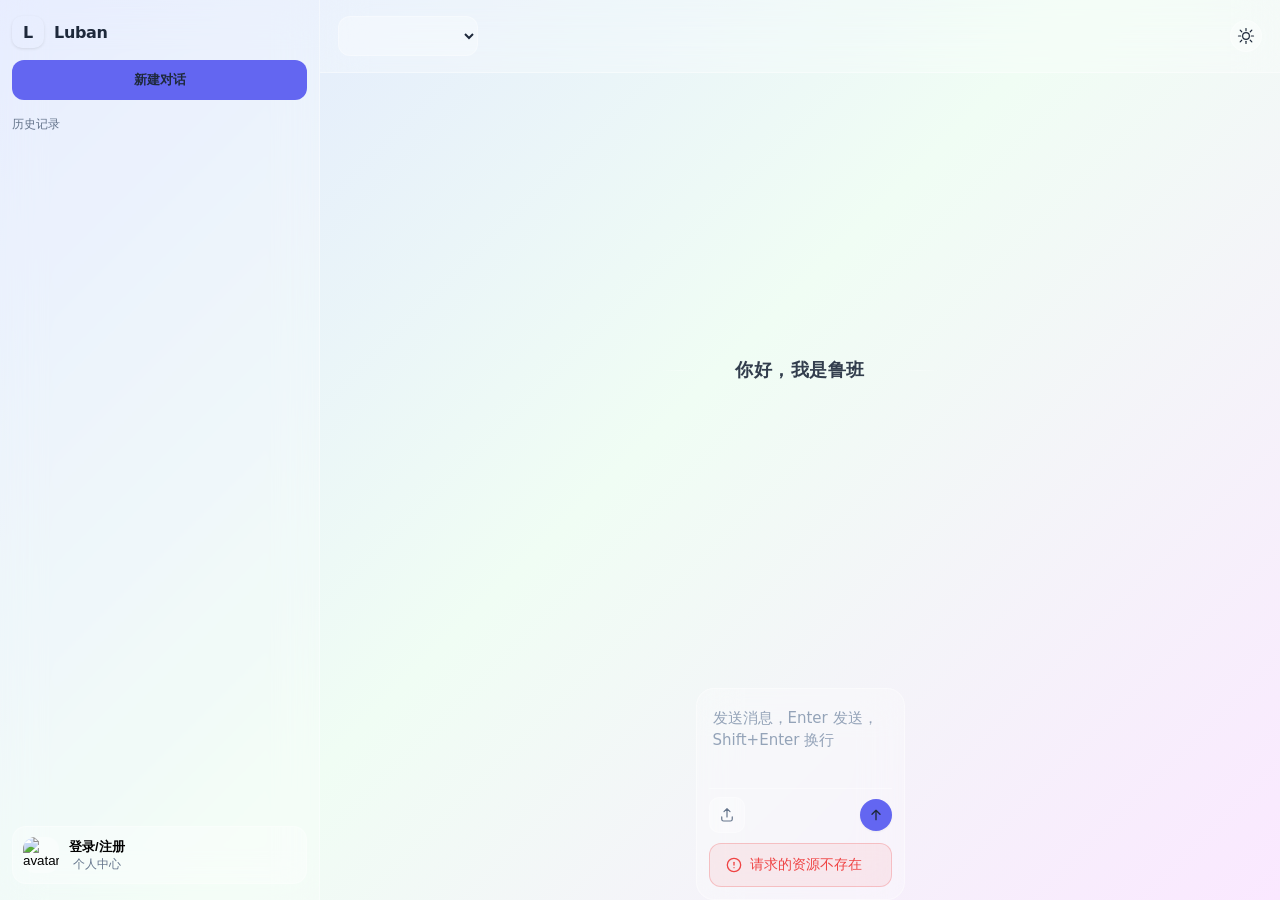
==== index.html @ 18957149 "Update files" ====
<!doctype html>
<html lang="zh-CN" data-theme="light">
  <head>
    <meta charset="UTF-8" />
    <meta name="viewport" content="width=device-width, initial-scale=1.0" />
    <title>Luban Chat</title>
    <link rel="stylesheet" href="./css/style.css" />
  </head>
  <body>
    <div class="app">
      <aside class="sidebar">
        <div class="sidebar-header">
          <div class="brand">
            <div class="brand-logo">L</div>
            <div class="brand-text">
              <div class="brand-name">Luban</div>
              <!-- <div class="brand-sub">Qwen-style UI</div> -->
            </div>
          </div>

          <button id="newChatBtn" class="btn primary">新建对话</button>
        </div>

        <div class="sidebar-section">
          <div class="section-title">历史记录</div>
          <div id="sessionsList" class="sessions"></div>
        </div>

        <div class="sidebar-footer">
          <button id="meBtn" class="me">
            <img id="meAvatar" class="me-avatar" alt="avatar" src="https://img.alicdn.com/imgextra/i3/O1CN01QLt9r31b7x4MN6qUL_!!6000000003419-2-tps-116-116.png" />
            <div class="me-meta">
              <div id="meName" class="me-name">登录/注册</div>
              <div class="me-sub">个人中心</div>
            </div>
          </button>
        </div>
      </aside>

      <main class="main">
        <header class="topbar">
          <div class="topbar-left">
            <div class="model-switcher">
              <select id="modelSelect" class="select model-select"></select>
            </div>
          </div>
          <div class="topbar-right">
            <button
              id="themeToggle"
              class="icon-btn"
              type="button"
              aria-label="切换背景模式"
            >
              <svg class="icon-sun" viewBox="0 0 24 24" aria-hidden="true">
                <circle cx="12" cy="12" r="4.5" />
                <g stroke-linecap="round">
                  <line x1="12" y1="2" x2="12" y2="5" />
                  <line x1="12" y1="19" x2="12" y2="22" />
                  <line x1="4.22" y1="4.22" x2="6.34" y2="6.34" />
                  <line x1="17.66" y1="17.66" x2="19.78" y2="19.78" />
                  <line x1="2" y1="12" x2="5" y2="12" />
                  <line x1="19" y1="12" x2="22" y2="12" />
                  <line x1="4.22" y1="19.78" x2="6.34" y2="17.66" />
                  <line x1="17.66" y1="6.34" x2="19.78" y2="4.22" />
                </g>
              </svg>
            </button>
          </div>
        </header>

        <section id="messages" class="messages"></section>

        <div class="composer-shell" style="max-width: 900px !important;">
          <textarea
            id="prompt"
            class="textarea"
            rows="3"
            placeholder="发送消息，Enter 发送，Shift+Enter 换行"
          ></textarea>
          <div class="composer-actions">
            <div class="composer-actions-left">
              <label class="upload-btn" aria-label="上传图片或视频">
                <input id="fileInput" type="file" accept="image/*,video/*" />
                <svg class="icon-upload" viewBox="0 0 24 24" aria-hidden="true">
                  <path
                    d="M12 3.5v11m0-11L8 7.5m4-4 4 4M5 14.5v3a2.5 2.5 0 0 0 2.5 2.5h9A2.5 2.5 0 0 0 19 17.5v-3"
                    fill="none"
                    stroke-width="1.6"
                    stroke-linecap="round"
                    stroke-linejoin="round"
                  />
                </svg>
              </label>
            </div>
            <div class="composer-actions-right">
              <div id="attachments" class="attachments"></div>
              <button id="sendBtn" class="icon-btn send-btn" type="button" aria-label="发送">
                <svg class="icon-send" viewBox="0 0 24 24" aria-hidden="true">
                  <path
                    d="M12 19V5M12 5l6 6M12 5l-6 6"
                    fill="none"
                    stroke="currentColor"
                    stroke-width="2"
                    stroke-linecap="round"
                    stroke-linejoin="round"
                  />
                </svg>
              </button>
            </div>
          </div>
          <div id="errorBar" class="error-bar hidden"></div>
        </div>
      </main>
    </div>

    <!-- Login/Register Modal -->
    <dialog id="authDialog" class="dialog auth-dialog">
      <div class="dialog-header">
        <div class="dialog-title">登录 / 注册</div>
        <button id="authClose" class="btn ghost" type="button">关闭</button>
      </div>
      <div class="dialog-body">
        <!-- Tabs -->
        <div class="auth-tabs">
          <button class="auth-tab active" data-tab="login">登录</button>
          <button class="auth-tab" data-tab="register">注册</button>
        </div>

        <!-- Login Form -->
        <form id="loginForm" class="auth-form">
          <div class="form-group">
            <label for="loginEmail">邮箱</label>
            <input type="email" id="loginEmail" required placeholder="请输入邮箱">
          </div>
          <div class="form-group">
            <label for="loginPassword">密码</label>
            <input type="password" id="loginPassword" required placeholder="请输入密码">
          </div>
          <button type="submit" class="btn primary">登录</button>
        </form>

        <!-- Register Form -->
        <form id="registerForm" class="auth-form hidden">
          <div class="form-group">
            <label for="registerName">姓名</label>
            <input type="text" id="registerName" required placeholder="请输入姓名">
          </div>
          <div class="form-group">
            <label for="registerEmail">邮箱</label>
            <input type="email" id="registerEmail" required placeholder="请输入邮箱">
          </div>
          <div class="form-group">
            <label for="registerPassword">密码</label>
            <input type="password" id="registerPassword" required placeholder="请输入密码">
            <div class="password-strength" id="passwordStrength">
              <div class="strength-bar"></div>
              <span class="strength-text"></span>
            </div>
            <small class="password-hint">至少6位，建议包含字母和数字</small>
          </div>
          <button type="submit" class="btn primary">注册</button>
        </form>
      </div>
    </dialog>

    <dialog id="meDialog" class="dialog">
      <div class="dialog-header">
        <div class="dialog-title">个人信息</div>
        <button id="meClose" class="btn ghost" type="button">关闭</button>
      </div>
      <div class="dialog-body">
        <div class="me-card">
          <img id="meAvatar2" class="me-avatar-lg" alt="avatar" />
          <div>
            <div id="meName2" class="me-name-lg">-</div>
            <div id="meId" class="me-id">-</div>
          </div>
        </div>
        <div class="dialog-footer">
          <button id="logoutBtn" class="btn secondary logout-btn">
            <svg class="icon-logout" viewBox="0 0 24 24" aria-hidden="true">
              <path
                d="M16 17v-3h4a2 2 0 0 0 2-2V6a2 2 0 0 0-2-2h-4v3l-4-4 4-4v3h4a4 4 0 0 1 4 4v6a4 4 0 0 1-4 4h-4z"
                fill="none"
                stroke="currentColor"
                stroke-width="2"
                stroke-linecap="round"
                stroke-linejoin="round"
              />
              <path
                d="M9 21H5a2 2 0 0 1-2-2V5a2 2 0 0 1 2-2h4"
                fill="none"
                stroke="currentColor"
                stroke-width="2"
                stroke-linecap="round"
                stroke-linejoin="round"
              />
            </svg>
            退出登录
          </button>
        </div>
      </div>
    </dialog>

    <script src="./js/app.js?v=1.0.0"></script>
  </body>
</html>
---- css/style.css ----
:root {
  /* Colors - Light Mode */
  --bg-primary: linear-gradient(135deg, #e0e7ff 0%, #f0fdf4 50%, #fae8ff 100%);
  --glass-bg: rgba(255, 255, 255, 0.25);
  --glass-border: rgba(255, 255, 255, 0.4);
  --text-primary: #1e293b;
  --text-secondary: #64748b;
  --primary: #6366f1;
  --primary-glow: rgba(99, 102, 241, 0.4);
  --danger: #ef4444;
  --danger-bg: rgba(239, 68, 68, 0.08);
  --danger-border: rgba(239, 68, 68, 0.25);
  --warning: #f59e0b;
  --warning-dark: #d97706;
  --warning-bg: rgba(245, 158, 11, 0.08);
  --success: #22c55e;
  --bg-sidebar: rgba(255, 255, 255, 0.15);

  /* Message Bubble Colors */
  --bubble-user: linear-gradient(135deg, #6366f1, #8b5cf6);
  --bubble-assistant: rgba(255, 255, 255, 0.5);

  /* Glass Effects */
  --glass-blur: 20px;
  --glass-blur-heavy: 40px;
  --glass-radius: 20px;
  --glass-shadow: 0 8px 32px rgba(0, 0, 0, 0.1);
  --glass-shadow-glow: 0 8px 32px rgba(99, 102, 241, 0.15);

  /* Shadows */
  --shadow-xs: 0 1px 2px rgba(0, 0, 0, 0.05);
  --shadow-sm: 0 1px 3px rgba(0, 0, 0, 0.1);
  --shadow-md: 0 4px 6px rgba(0, 0, 0, 0.1);
  --shadow-lg: 0 10px 15px rgba(0, 0, 0, 0.1);

  /* Backgrounds */
  --bg-elevated: rgba(255, 255, 255, 0.3);
  --bg-hover: rgba(255, 255, 255, 0.5);

  /* Borders */
  --border: rgba(255, 255, 255, 0.3);
  --border-hover: rgba(255, 255, 255, 0.5);

  /* Text */
  --text-muted: #94a3b8;

  /* Transitions */
  --transition-fast: 150ms ease;
  --transition-base: 200ms ease;
  --transition-slow: 300ms cubic-bezier(0.16, 1, 0.3, 1);

  /* Focus Ring */
  --focus-ring: 2px solid var(--primary);
  --focus-offset: 2px;
}

/* Animations */
@keyframes slideDown {
  from {
    opacity: 0;
    transform: translateY(-10px);
  }
  to {
    opacity: 1;
    transform: translateY(0);
  }
}

html[data-theme="dark"] {
  /* Colors - Dark Mode */
  --bg-primary: linear-gradient(135deg, #0f172a 0%, #1e1b4b 50%, #172554 100%);
  --glass-bg: rgba(30, 41, 59, 0.4);
  --glass-border: rgba(255, 255, 255, 0.1);
  --text-primary: #f1f5f9;
  --text-secondary: #94a3b8;
  --primary: #818cf8;
  --primary-glow: rgba(129, 140, 248, 0.5);
  --danger: #f87171;
  --danger-bg: rgba(248, 113, 113, 0.08);
  --danger-border: rgba(248, 113, 113, 0.25);
  --warning: #fbbf24;
  --warning-dark: #f59e0b;
  --warning-bg: rgba(251, 191, 36, 0.08);
  --success: #4ade80;
  --bg-sidebar: rgba(30, 41, 59, 0.3);

  /* Message Bubble Colors - Dark Mode */
  --bubble-user: linear-gradient(135deg, #4f46e5, #7c3aed);
  --bubble-assistant: rgba(51, 65, 85, 0.5);

  /* Shadows - Dark Mode */
  --shadow-xs: 0 1px 2px rgba(0, 0, 0, 0.3);
  --shadow-sm: 0 1px 3px rgba(0, 0, 0, 0.3);
  --shadow-md: 0 4px 6px rgba(0, 0, 0, 0.3);
  --shadow-lg: 0 10px 15px rgba(0, 0, 0, 0.3);

  /* Backgrounds - Dark Mode */
  --bg-elevated: rgba(30, 41, 59, 0.5);
  --bg-hover: rgba(30, 41, 59, 0.7);

  /* Borders - Dark Mode */
  --border: rgba(255, 255, 255, 0.15);
  --border-hover: rgba(255, 255, 255, 0.3);

  /* Text - Dark Mode */
  --text-muted: #64748b;
}

/* Glass Panel Base Classes */
.glass {
  background: var(--glass-bg);
  backdrop-filter: blur(var(--glass-blur));
  -webkit-backdrop-filter: blur(var(--glass-blur));
  border: 1px solid var(--glass-border);
  border-radius: var(--glass-radius);
  box-shadow: var(--glass-shadow);
}

/* Glass Variants */
.glass-default {
  background: var(--glass-bg);
  backdrop-filter: blur(var(--glass-blur));
  -webkit-backdrop-filter: blur(var(--glass-blur));
  border: 1px solid var(--glass-border);
  border-radius: var(--glass-radius);
  box-shadow: var(--glass-shadow);
}

.glass-elevated {
  background: var(--glass-bg);
  backdrop-filter: blur(var(--glass-blur-heavy));
  -webkit-backdrop-filter: blur(var(--glass-blur-heavy));
  border: 1px solid var(--glass-border);
  border-radius: var(--glass-radius);
  box-shadow: 0 8px 32px rgba(0, 0, 0, 0.2);
}

.glass-card {
  background: var(--glass-bg);
  backdrop-filter: blur(var(--glass-blur));
  -webkit-backdrop-filter: blur(var(--glass-blur));
  border: 1px solid var(--glass-border);
  border-radius: var(--glass-radius);
  box-shadow: var(--glass-shadow);
  padding: 1.5rem;
  transition: transform var(--transition-base), box-shadow var(--transition-base);
}

.glass-panel {
  background: var(--glass-bg);
  backdrop-filter: blur(var(--glass-blur));
  -webkit-backdrop-filter: blur(var(--glass-blur));
  border: 1px solid var(--glass-border);
  border-radius: var(--glass-radius);
  box-shadow: var(--glass-shadow);
  padding: 1rem;
  transition: all var(--transition-base);
}

/* Glass Interaction States */
.glass:hover {
  border-color: var(--glass-border-hover, rgba(255, 255, 255, 0.6));
  box-shadow: 0 8px 32px rgba(0, 0, 0, 0.15);
}

.glass:active {
  transform: scale(0.98);
}

/* Glass Utility Classes */
.glass-sm {
  padding: 0.5rem;
  border-radius: 12px;
}

.glass-md {
  padding: 1rem;
  border-radius: 16px;
}

.glass-lg {
  padding: 2rem;
  border-radius: 24px;
}

/* Glass Focus States */
.glass:focus-within {
  outline: var(--focus-ring);
  outline-offset: var(--focus-offset);
}

.glass:focus {
  outline: var(--focus-ring);
  outline-offset: var(--focus-offset);
}

/* Focus Ring System */
:focus {
  outline: 2px solid var(--primary);
  outline-offset: 2px;
}

:focus:not(:focus-visible) {
  outline: none;
}

:focus-visible {
  outline: 2px solid var(--primary);
  outline-offset: 2px;
}

/* Focus Ring Utilities */
.focus-ring {
  position: relative;
}

.focus-ring:focus {
  outline: none;
}

.focus-ring::before {
  content: "";
  position: absolute;
  inset: -2px;
  border-radius: inherit;
  border: 2px solid var(--primary);
  opacity: 0;
  transition: opacity var(--transition-base);
  pointer-events: none;
}

.focus-ring:focus::before {
  opacity: 1;
}

/* Button Focus States */
.btn:focus {
  outline: none;
  box-shadow: 0 0 0 3px var(--primary-glow);
}

.btn:focus-visible {
  outline: 2px solid var(--primary);
  outline-offset: 2px;
}

/* Input Focus States */
input:focus,
textarea:focus,
select:focus {
  outline: none;
  border-color: var(--primary);
  box-shadow: 0 0 0 3px var(--primary-glow);
}

input:focus-visible,
textarea:focus-visible,
select:focus-visible {
  outline: 2px solid var(--primary);
  outline-offset: 2px;
}

/* Interactive Element Focus States */
button:focus,
a:focus {
  outline: none;
}

button:focus-visible,
a:focus-visible {
  outline: 2px solid var(--primary);
  outline-offset: 2px;
}

* {
  box-sizing: border-box;
}

/* Focus Styles - Accessibility */
*:focus-visible {
  outline: 2px solid var(--primary);
  outline-offset: 2px;
}

/* High Contrast Mode Support */
@media (prefers-contrast: high) {
  :root {
    --glass-bg: rgba(0, 0, 0, 0.9);
    --glass-border: #000000;
    --text-primary: #ffffff;
    --text-secondary: #ffffff;
    --primary: #ffffff;
    --primary-glow: #ffffff;
    --bg-sidebar: rgba(0, 0, 0, 0.9);
    --bubble-assistant: rgba(0, 0, 0, 0.9);
  }

  html[data-theme="dark"] {
    --glass-bg: rgba(255, 255, 255, 0.95);
    --glass-border: #ffffff;
    --text-primary: #000000;
    --text-secondary: #000000;
    --primary: #000000;
    --primary-glow: #000000;
    --bg-sidebar: rgba(255, 255, 255, 0.95);
    --bubble-assistant: rgba(255, 255, 255, 0.95);
  }

  /* Enhanced Focus Styles for High Contrast */
  *:focus {
    outline: 3px solid #ffffff;
    outline-offset: 2px;
  }

  *:focus-visible {
    outline: 3px solid #ffffff;
    outline-offset: 2px;
  }

  .btn:focus,
  .btn:focus-visible {
    outline: 3px solid #ffffff;
    outline-offset: 2px;
    box-shadow: none;
  }

  input:focus,
  textarea:focus,
  select:focus,
  input:focus-visible,
  textarea:focus-visible,
  select:focus-visible {
    outline: 3px solid #ffffff;
    outline-offset: 2px;
    box-shadow: none;
    border-color: #ffffff;
  }

  button:focus,
  a:focus,
  button:focus-visible,
  a:focus-visible {
    outline: 3px solid #ffffff;
    outline-offset: 2px;
  }

  /* Glass Elements in High Contrast */
  .glass,
  .glass-default,
  .glass-elevated,
  .glass-card,
  .glass-panel {
    background: var(--glass-bg);
    border: 2px solid var(--glass-border);
    box-shadow: none;
  }

  /* Remove transparency for better readability */
  .sidebar,
  .topbar,
  .composer {
    background: var(--glass-bg);
    border: 2px solid var(--glass-border);
  }
}

/* Reduced Motion Support */
@media (prefers-reduced-motion: reduce) {
  *,
  *::before,
  *::after {
    animation-duration: 0.01ms !important;
    animation-iteration-count: 1 !important;
    transition-duration: 0.01ms !important;
    scroll-behavior: auto !important;
  }

  /* Remove animations */
  .btn {
    transition: none;
  }

  .glass {
    transition: none;
  }

  .message {
    animation: none;
  }

  /* Remove hover effects that cause motion */
  .glass:hover {
    transform: none;
  }

  .glass:active {
    transform: none;
  }
}

body {
  margin: 0;
  background: var(--bg-primary);
  color: var(--text-primary);
  font-family: ui-sans-serif, system-ui, -apple-system, Segoe UI, Roboto, Helvetica,
    Arial, "Apple Color Emoji", "Segoe UI Emoji";
  -webkit-font-smoothing: antialiased;
  -moz-osx-font-smoothing: grayscale;
}

.app {
  display: grid;
  grid-template-columns: 320px 1fr;
  height: 100vh;
}

.sidebar {
  background: var(--glass-bg);
  backdrop-filter: blur(var(--glass-blur));
  -webkit-backdrop-filter: blur(var(--glass-blur));
  border-right: 1px solid var(--glass-border);
  display: flex;
  flex-direction: column;
  padding: 16px 12px;
  gap: 16px;
  transition: transform 300ms cubic-bezier(0.16, 1, 0.3, 1);
}

/* Sidebar hover effect - glow only (no translateY to avoid jitter) */
.sidebar:hover {
  box-shadow: 0 12px 24px var(--glass-shadow-glow);
}

@media (prefers-reduced-motion: reduce) {
  .sidebar:hover {
    transform: none;
  }
}

.sidebar-header {
  display: grid;
  gap: 12px;
}

.brand {
  display: flex;
  align-items: center;
  gap: 10px;
}

.brand-logo {
  width: 32px;
  height: 32px;
  border-radius: 10px;
  background: linear-gradient(135deg, var(--brand), var(--primary-2));
  color: var(--bg-primary);
  display: grid;
  place-items: center;
  font-weight: 800;
  box-shadow: var(--shadow-sm);
  transition: transform var(--transition-fast), box-shadow var(--transition-fast);
}

.brand-logo:hover {
  transform: scale(1.05);
  box-shadow: var(--shadow-md);
}

.brand-name {
  font-weight: 700;
  letter-spacing: -0.02em;
  transition: color var(--transition-fast);
}

.brand-sub {
  font-size: 12px;
  color: var(--text-secondary);
}

.sidebar-section {
  display: grid;
  gap: 10px;
  min-height: 0;
}

.section-title {
  font-size: 12px;
  color: var(--text-secondary);
}

.sessions {
  display: grid;
  gap: 8px;
  overflow: auto;
  padding-right: 2px;
}

.session-item {
  background: var(--glass-bg);
  backdrop-filter: blur(10px);
  -webkit-backdrop-filter: blur(10px);
  border: 1px solid var(--glass-border);
  border-radius: 12px;
  padding: 10px 10px;
  display: grid;
  gap: 4px;
  cursor: pointer;
  transition: all var(--transition-base);
}

/* Session card hover effect - lift and glow */
.session-item:hover {
  transform: translateY(-2px);
  box-shadow: 0 12px 24px var(--glass-shadow-glow);
  border-color: rgba(255, 255, 255, 0.6);
}

.session-item.active {
  outline: 2px solid var(--primary);
  outline-offset: 1px;
  box-shadow: 0 0 0 4px var(--primary-glow);
  border-color: rgba(99, 102, 241, 0.3);
}

.session-item:active {
  transform: translateY(0);
  box-shadow: var(--glass-shadow);
}

@media (prefers-reduced-motion: reduce) {
  .session-item:hover {
    transform: none;
  }
}
.session-title {
  font-size: 13px;
  font-weight: 600;
  overflow: hidden;
  text-overflow: ellipsis;
  white-space: nowrap;
}
.session-meta {
  font-size: 12px;
  color: var(--text-secondary);
}

.sidebar-footer {
  margin-top: auto;
  display: grid;
  gap: 12px;
}

.me {
  border: 1px solid var(--border);
  background: var(--bg-elevated);
  border-radius: 14px;
  padding: 10px;
  display: flex;
  gap: 10px;
  align-items: center;
  cursor: pointer;
}
.me:hover {
  box-shadow: var(--shadow);
}
.me-avatar {
  width: 36px;
  height: 36px;
  border-radius: 12px;
  object-fit: cover;
  background: var(--border);
}
.me-name {
  font-weight: 700;
  font-size: 13px;
}
.me-sub {
  font-size: 12px;
  color: var(--text-secondary);
}

.main {
  display: grid;
  grid-template-rows: auto 1fr auto;
  min-width: 0;
}

.main.empty .messages {
  display: flex;
  flex-direction: column;
  align-items: center;
  justify-content: center;
  height: 100%;
  padding: 20px;
}

.main.empty .composer {
  position: absolute;
  left: 50%;
  top: 50%;
  transform: translate(-50%, -50%);
  width: calc(100% - 36px);
  max-width: 900px !important;
  border: none;
  border-radius: 16px;
  box-shadow: 0 8px 32px rgba(0, 0, 0, 0.12);
  padding: 20px 18px 16px;
  background: var(--bg-elevated);
  backdrop-filter: blur(10px);
}

.main.empty .greeting {
  text-align: center;
  margin-bottom: 20px;
  font-size: 18px;
  font-weight: 600;
  color: var(--text-primary);
  letter-spacing: 0.5px;
  opacity: 0.9;
  position: relative;
  padding: 0 20px;
}

.main.empty .greeting::before,
.main.empty .greeting::after {
  content: "";
  position: absolute;
  top: 50%;
  width: 40px;
  height: 1px;
  background: linear-gradient(to right, transparent, var(--border), transparent);
}

.main.empty .greeting::before {
  right: 100%;
  margin-right: 15px;
}

.main.empty .greeting::after {
  left: 100%;
  margin-left: 15px;
}

.main.empty .composer::before {
  display: none;
}

.topbar {
  background: var(--glass-bg);
  backdrop-filter: blur(var(--glass-blur));
  -webkit-backdrop-filter: blur(var(--glass-blur));
  border-bottom: 1px solid var(--glass-border);
  display: flex;
  justify-content: space-between;
  align-items: center;
  gap: 12px;
  padding: 16px 18px;
}

/* Top bar hover effect */
.topbar:hover {
  box-shadow: 0 4px 12px var(--glass-shadow-glow);
}

@media (prefers-reduced-motion: reduce) {
  .topbar:hover {
    box-shadow: none;
  }
}
.topbar-right {
  display: inline-flex;
  align-items: center;
  gap: 10px;
}
.current-title {
  font-weight: 750;
}
.current-meta {
  font-size: 12px;
  color: var(--text-secondary);
}

.icon-btn {
  width: 32px;
  height: 32px;
  border-radius: 999px;
  border: 1px solid var(--border);
  background: var(--bg-elevated);
  display: grid;
  place-items: center;
  padding: 0;
  cursor: pointer;
  transition: all var(--transition-fast);
  color: var(--text-secondary);
}

.icon-btn:hover:not(:disabled) {
  background: var(--bg-hover);
  border-color: var(--border-hover);
  color: var(--text-primary);
  transform: scale(1.05);
}

.icon-btn:active:not(:disabled) {
  transform: scale(0.95);
}

.icon-btn:disabled {
  opacity: 0.5;
  cursor: not-allowed;
}
.send-btn {
  background: var(--primary);
  border-color: transparent;
  color: var(--bg-primary);
  box-shadow: var(--shadow-xs);
}

.send-btn:not(:disabled):hover {
  background: var(--primary-2);
  transform: scale(1.05);
  box-shadow: var(--shadow-sm);
}

.send-btn:active:not(:disabled) {
  transform: scale(0.95);
}

.send-btn:disabled {
  background: var(--text-muted);
  color: var(--text-secondary);
  cursor: not-allowed;
  opacity: 0.5;
  transform: none;
  box-shadow: none;
}
.icon-send {
  width: 16px;
  height: 16px;
}
.icon-sun {
  width: 18px;
  height: 18px;
  fill: none;
  stroke: var(--text-primary);
  stroke-width: 1.6;
}

.model-switcher {
  display: inline-flex;
  align-items: center;
  gap: 6px;
}
.model-label {
  font-size: 12px;
  color: var(--text-secondary);
}
.model-select {
  min-width: 140px;
  font-size: 12px;
}
.model-select:focus {
  outline: none;
  border-color: var(--primary);
  box-shadow: 0 0 0 3px var(--primary-glow);
}

.model-select:focus-visible {
  outline: 2px solid var(--primary);
  outline-offset: 2px;
}

.messages {
  padding: 24px 18px;
  overflow: auto;
  display: grid;
  gap: 20px;
  scroll-behavior: smooth;
  align-content: flex-start;
  transition: all 0.3s ease;
}

.msg {
  display: flex;
  align-items: flex-start;
  gap: 8px;
}
.msg.user {
  justify-content: flex-end;
  flex-direction: row-reverse;
}
.bubble {
  max-width: min(760px, 92%);
  padding: 14px 18px;
  border-radius: 18px;
  border: 1.5px solid rgba(148, 163, 184, 0.4);
  white-space: pre-wrap;
  line-height: 1.5;
  font-size: 15px;
  box-shadow: var(--shadow-sm);
  transition: box-shadow var(--transition-base), transform var(--transition-base);
  animation: messageSlideIn 0.3s ease;
}

@keyframes messageSlideIn {
  from {
    opacity: 0;
    transform: translateY(10px);
  }
  to {
    opacity: 1;
    transform: translateY(0);
  }
}

.msg.user .bubble {
  background: var(--bubble-user);
  color: var(--bubble-user-text);
  margin-left: auto;
  border-radius: 18px 18px 4px 18px;
  border-color: rgba(99, 102, 241, 0.6);
}

.msg.assistant .bubble {
  background: var(--bubble-assistant);
  color: var(--bubble-assistant-text);
  margin-right: auto;
  border-radius: 18px 18px 18px 4px;
  border-color: rgba(148, 163, 184, 0.5);
}

.msg.user .bubble:hover,
.msg.assistant .bubble:hover {
  box-shadow: var(--shadow-md);
}
.msg-meta {
  display: none;
}

.composer {
  background: linear-gradient(
    to bottom,
    rgba(255, 255, 255, 0),
    rgba(255, 255, 255, 0.1)
  );
  padding: 12px 18px 14px;
}

html[data-theme="dark"] .composer {
  background: linear-gradient(
    to bottom,
    rgba(0, 0, 0, 0),
    rgba(0, 0, 0, 0.1)
  );
}

.composer-shell {
  background: var(--glass-bg);
  backdrop-filter: blur(var(--glass-blur));
  -webkit-backdrop-filter: blur(var(--glass-blur));
  display: flex;
  flex-direction: column;
  border-radius: 18px;
  border: 1px solid var(--glass-border);
  padding: 12px;
  transition: border-color var(--transition-fast), box-shadow var(--transition-fast);
  max-width: 900px !important;
  margin: 0 auto;
}

.composer-shell:focus-within {
  border-color: var(--primary);
  box-shadow: 0 0 0 3px var(--primary-glow);
}

/* Composer hover effect */
.composer-shell:hover {
  border-color: rgba(99, 102, 241, 0.5);
  box-shadow: 0 4px 12px var(--glass-shadow-glow);
}

.composer-shell:active {
  box-shadow: var(--glass-shadow);
}

.textarea {
  width: 100%;
  flex: 1;
  border: none;
  border-radius: 0;
  padding: 6px 4px;
  background: transparent;
  color: var(--text-primary);
  resize: none;
  outline: none;
  min-height: 60px;
  font-family: inherit;
  font-size: 15px;
  line-height: 1.5;
  pointer-events: auto;
}

.textarea::placeholder {
  color: var(--text-muted);
}

/* Remove all textarea focus visuals — rely on composer-shell focus-within */
.textarea:focus {
  outline: none;
  border-color: transparent;
  box-shadow: none;
}

.textarea:focus-visible {
  outline: none;
  border-color: transparent;
  box-shadow: none;
}

/* Composer actions row */
.composer-actions {
  display: flex;
  align-items: center;
  justify-content: space-between;
  margin-top: 8px;
  padding-top: 8px;
  border-top: 1px solid var(--glass-border);
}

.composer-actions-left {
  display: flex;
  align-items: center;
  gap: 6px;
}

.composer-actions-right {
  display: flex;
  align-items: center;
  gap: 8px;
}

.select {
  width: 100%;
  border-radius: 12px;
  border: 1px solid var(--border);
  padding: 10px 10px;
  background: var(--bg-elevated);
  color: var(--text-primary);
  font-family: inherit;
  font-size: 14px;
  cursor: pointer;
  transition: border-color var(--transition-fast), box-shadow var(--transition-fast);
}

.select:focus {
  outline: none;
  border-color: var(--primary);
  box-shadow: 0 0 0 3px var(--focus-ring);
}

.btn {
  border: 1px solid var(--border);
  background: var(--bg-elevated);
  color: var(--text-primary);
  border-radius: 12px;
  padding: 10px 12px;
  cursor: pointer;
  font-weight: 650;
  transition: all var(--transition-fast);
}

.btn:hover:not(:disabled) {
  background: var(--bg-hover);
  border-color: var(--border-hover);
  transform: translateY(-1px);
  box-shadow: var(--shadow-xs);
}

.btn:active:not(:disabled) {
  transform: translateY(0);
  box-shadow: none;
}

.btn.primary {
  background: var(--primary);
  border-color: transparent;
  color: var(--bg-primary);
}

.btn.primary:hover:not(:disabled) {
  background: var(--primary-2);
  box-shadow: var(--shadow-sm);
}

html[data-theme="dark"] .btn.primary {
  background: var(--primary);
  color: #111827;
}

html[data-theme="dark"] .btn.primary:hover:not(:disabled) {
  background: var(--primary-2);
}

html[data-theme="dark"] .bubble {
  border-color: rgba(148, 163, 184, 0.3);
}

html[data-theme="dark"] .msg.user .bubble {
  border-color: rgba(129, 140, 248, 0.5);
}

html[data-theme="dark"] .msg.assistant .bubble {
  border-color: rgba(148, 163, 184, 0.25);
}

html[data-theme="dark"] .send-btn {
  background: var(--primary);
  color: var(--bg-primary);
}

html[data-theme="dark"] .send-btn:not(:disabled):hover {
  background: var(--primary-2);
  box-shadow: var(--shadow-sm);
}

html[data-theme="dark"] .send-btn:disabled {
  background: var(--text-muted);
  color: var(--text-secondary);
  opacity: 0.5;
  transform: none;
  box-shadow: none;
}

.btn.ghost {
  background: transparent;
  border-color: transparent;
}

.btn.ghost:hover:not(:disabled) {
  background: var(--bg-hover);
}

.upload-btn {
  width: 36px;
  height: 36px;
  border-radius: 10px;
  border: 1px solid var(--border);
  background: var(--bg-elevated);
  cursor: pointer;
  user-select: none;
  display: grid;
  place-items: center;
  transition: all var(--transition-fast);
}
.upload-btn:hover {
  background: var(--bg-hover);
  border-color: var(--border-hover);
  transform: scale(1.05);
}
.upload-btn:active {
  transform: scale(0.95);
}
.upload-btn input {
  display: none;
}
.icon-upload {
  width: 18px;
  height: 18px;
  stroke: var(--text-secondary);
}

.attachments {
  display: flex;
  gap: 6px;
  flex-wrap: wrap;
  align-items: center;
}
.att {
  font-size: 12px;
  border: 1px solid var(--border);
  padding: 4px 10px;
  border-radius: 999px;
  background: var(--bg-elevated);
}

.error-bar {
  margin-top: 10px;
  padding: 12px 16px;
  border-radius: 12px;
  border: 1px solid var(--danger-border);
  background: var(--danger-bg);
  color: var(--danger);
  font-size: 14px;
  display: flex;
  align-items: center;
  gap: 8px;
  animation: slideDown var(--transition-base);
  transition: all var(--transition-fast);
}

.error-bar::before {
  content: "";
  width: 16px;
  height: 16px;
  min-width: 16px;
  background: currentColor;
  mask-image: url("data:image/svg+xml,%3Csvg xmlns='http://www.w3.org/2000/svg' viewBox='0 0 24 24' fill='none' stroke='currentColor' stroke-width='2' stroke-linecap='round' stroke-linejoin='round'%3E%3Ccircle cx='12' cy='12' r='10'%3E%3C/circle%3E%3Cline x1='12' y1='8' x2='12' y2='12'%3E%3C/line%3E%3Cline x1='12' y1='16' x2='12.01' y2='16'%3E%3C/line%3E%3C/svg%3E");
  mask-repeat: no-repeat;
  mask-size: contain;
}

.error-bar.error-toast {
  position: fixed;
  bottom: 20px;
  right: 20px;
  left: 20px;
  margin-top: 0;
  z-index: 1000;
  box-shadow: 0 10px 25px rgba(0, 0, 0, 0.1);
  border: 1px solid var(--danger);
}

@media (min-width: 640px) {
  .error-bar.error-toast {
    max-width: 400px;
    right: auto;
    left: auto;
  }
}

.error-bar.error-network {
  background: rgba(245, 158, 11, 0.08);
  color: var(--warning, #f59e0b);
}

.error-bar.error-auth {
  background: rgba(99, 102, 241, 0.08);
  color: var(--primary);
}

.error-bar.error-validation {
  background: rgba(251, 191, 36, 0.08);
  color: var(--warning-dark, #d97706);
}
.hidden {
  display: none;
}

.dialog {
  width: min(520px, 92vw);
  border: none;
  outline: none;
  border-radius: 16px;
  padding: 0;
  background: rgba(255, 255, 255, 0.95);
  backdrop-filter: blur(var(--glass-blur-heavy));
  color: var(--text-primary);
  box-shadow: none;
  animation: dialogFadeIn var(--transition-base);
}

html[data-theme="dark"] .dialog {
  background: rgba(30, 41, 59, 0.95);
}

@keyframes dialogFadeIn {
  from {
    opacity: 0;
    transform: scale(0.95) translateY(10px);
  }
  to {
    opacity: 1;
    transform: scale(1) translateY(0);
  }
}

.dialog::backdrop {
  background: rgba(0, 0, 0, 0.5);
  backdrop-filter: blur(4px);
  animation: backdropFadeIn var(--transition-base);
}

@keyframes backdropFadeIn {
  from {
    opacity: 0;
  }
  to {
    opacity: 1;
  }
}

.dialog-header {
  display: flex;
  align-items: center;
  justify-content: space-between;
  padding: 16px 20px;
  border-bottom: 1px solid var(--border);
}

.dialog-title {
  font-weight: 700;
  font-size: 18px;
}

.dialog-body {
  padding: 20px;
}
.me-card {
  display: flex;
  gap: 14px;
  align-items: center;
}
.me-avatar-lg {
  width: 64px;
  height: 64px;
  border-radius: 18px;
  object-fit: cover;
  background: var(--border);
}
.me-name-lg {
  font-weight: 800;
  font-size: 16px;
}
.me-id {
  margin-top: 4px;
  font-size: 12px;
  color: var(--text-secondary);
}

.dialog-footer {
  margin-top: 16px;
  display: flex;
  justify-content: flex-end;
  padding-top: 16px;
  border-top: 1px solid var(--border);
}

.logout-btn {
  display: flex;
  align-items: center;
  gap: 8px;
  background: transparent;
  color: var(--danger);
  border-color: var(--danger);
  transition: all var(--transition-fast);
}

.logout-btn:hover {
  background: var(--danger);
  color: var(--bg-primary);
  transform: translateY(-1px);
  box-shadow: var(--shadow-xs);
}

.logout-btn:active {
  transform: translateY(0);
  box-shadow: none;
}

.icon-logout {
  width: 18px;
  height: 18px;
}

/* Auth Modal Styles */
.auth-dialog {
  width: min(400px, 92vw) !important;
}

.auth-tabs {
  display: flex;
  gap: 8px;
  margin-bottom: 16px;
  border-bottom: 1px solid var(--border);
}

.auth-tab {
  flex: 1;
  padding: 8px;
  background: none;
  border: none;
  color: var(--text-secondary);
  font-weight: 600;
  cursor: pointer;
  position: relative;
  transition: color 0.2s;
}

.auth-tab.active {
  color: var(--primary);
}

.auth-tab.active::after {
  content: "";
  position: absolute;
  bottom: -1px;
  left: 0;
  right: 0;
  height: 2px;
  background: var(--primary);
}

.auth-form {
  display: flex;
  flex-direction: column;
  gap: 12px;
}

.form-group {
  display: flex;
  flex-direction: column;
  gap: 4px;
}

.form-group label {
  font-weight: 600;
  font-size: 14px;
}

.form-group input {
  padding: 10px 12px;
  border: 1px solid var(--border);
  border-radius: 8px;
  background: var(--bg-primary);
  color: var(--text-primary);
  font-size: 14px;
  font-family: inherit;
  transition: border-color var(--transition-fast), box-shadow var(--transition-fast);
}

.form-group input:focus {
  outline: none;
  border-color: var(--primary);
  box-shadow: 0 0 0 3px var(--focus-ring);
}

.form-group input::placeholder {
  color: var(--text-muted);
}

/* Password Strength Indicator */
.password-strength {
  margin-top: 4px;
  width: 100%;
  height: 4px;
  background: var(--border);
  border-radius: 2px;
  overflow: hidden;
  position: relative;
}

.strength-bar {
  height: 100%;
  width: 0;
  transition: all 0.3s ease;
  border-radius: 2px;
}

.strength-bar.weak {
  width: 33%;
  background: #f87171;
}

.strength-bar.medium {
  width: 66%;
  background: #fbbf24;
}

.strength-bar.strong {
  width: 100%;
  background: #4ade80;
}

.strength-text {
  font-size: 12px;
  margin-top: 4px;
  transition: color 0.3s ease;
}

.strength-text.weak {
  color: #f87171;
}

.strength-text.medium {
  color: #fbbf24;
}

.strength-text.strong {
  color: #4ade80;
}

.password-hint {
  font-size: 12px;
  color: var(--text-secondary);
  margin-top: 4px;
}

.hidden {
  display: none !important;
}

@media (max-width: 900px) {
  .app {
    grid-template-columns: 1fr;
  }
  .sidebar {
    display: none;
  }
}

/* Custom Scrollbar */
::-webkit-scrollbar {
  width: 8px;
  height: 8px;
}

::-webkit-scrollbar-track {
  background: transparent;
}

::-webkit-scrollbar-thumb {
  background: var(--border);
  border-radius: 4px;
}

::-webkit-scrollbar-thumb:hover {
  background: var(--text-muted);
}

/* Accessibility: Reduced Motion */
@media (prefers-reduced-motion: reduce) {
  *,
  *::before,
  *::after {
    animation-duration: 0.01ms !important;
    animation-iteration-count: 1 !important;
    transition-duration: 0.01ms !important;
    scroll-behavior: auto !important;
  }
}

/* Accessibility: High Contrast */
@media (prefers-contrast: high) {
  :root {
    --border: currentColor;
  }

  .bubble {
    border: 1px solid currentColor;
  }
}
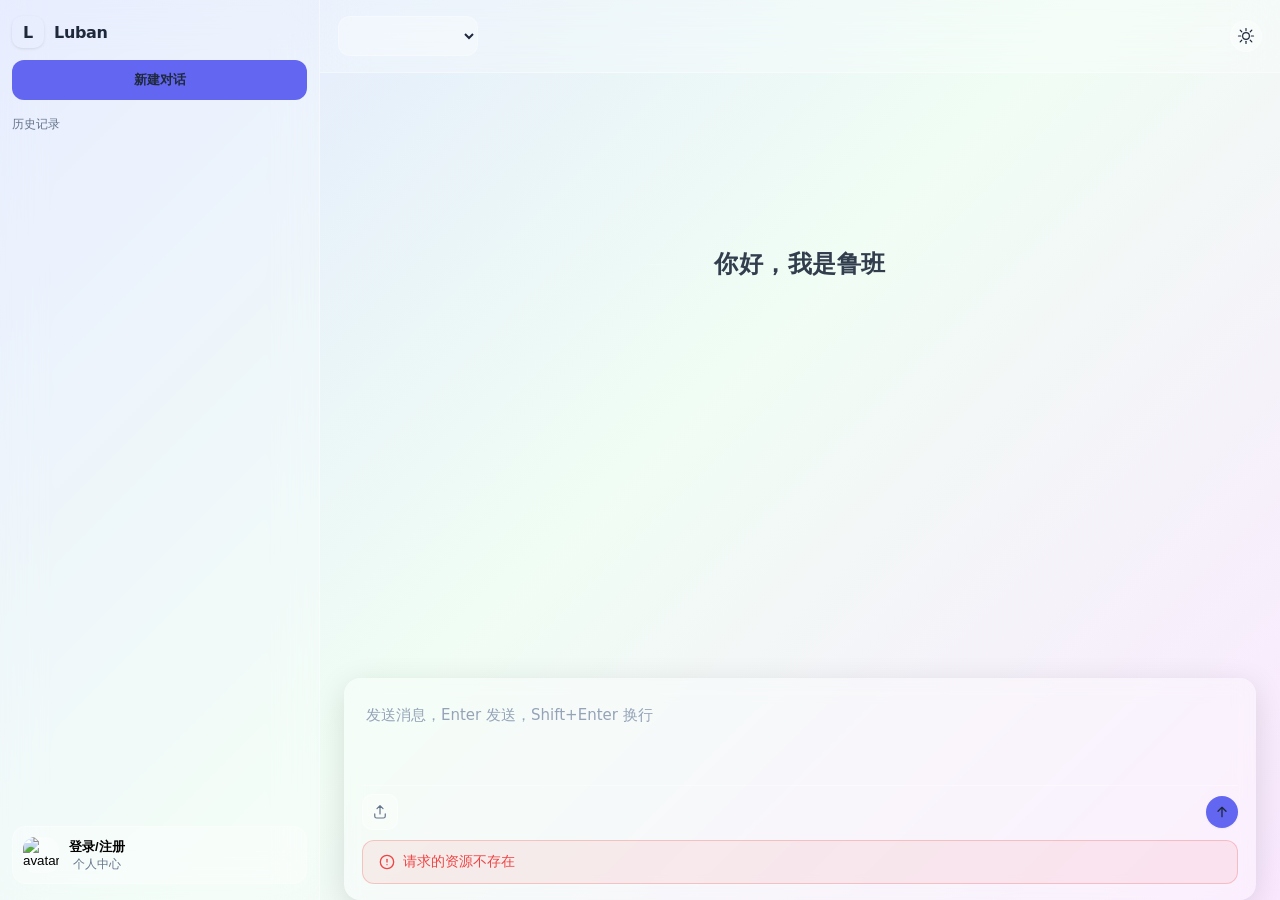
==== commit c233d5c7: "Update frontend files" ====
--- a/index.html
+++ b/index.html
@@ -70,7 +70,98 @@
 
         <section id="messages" class="messages"></section>
 
-        <div class="composer-shell" style="max-width: 900px !important;">
+        <div id="dialogOverlay" class="dialog-overlay hidden">
+          <!-- Login/Register Modal -->
+          <dialog id="authDialog" class="dialog auth-dialog">
+            <div class="dialog-header">
+              <div class="dialog-title">登录 / 注册</div>
+              <button id="authClose" class="btn ghost" type="button">关闭</button>
+            </div>
+            <div class="dialog-body">
+              <!-- Tabs -->
+              <div class="auth-tabs">
+                <button class="auth-tab active" data-tab="login">登录</button>
+                <button class="auth-tab" data-tab="register">注册</button>
+              </div>
+
+              <!-- Login Form -->
+              <form id="loginForm" class="auth-form">
+                <div class="form-group">
+                  <label for="loginEmail">邮箱</label>
+                  <input type="email" id="loginEmail" required placeholder="请输入邮箱">
+                </div>
+                <div class="form-group">
+                  <label for="loginPassword">密码</label>
+                  <input type="password" id="loginPassword" required placeholder="请输入密码">
+                </div>
+                <button type="submit" class="btn primary">登录</button>
+              </form>
+
+              <!-- Register Form -->
+              <form id="registerForm" class="auth-form hidden">
+                <div class="form-group">
+                  <label for="registerName">姓名</label>
+                  <input type="text" id="registerName" required placeholder="请输入姓名">
+                </div>
+                <div class="form-group">
+                  <label for="registerEmail">邮箱</label>
+                  <input type="email" id="registerEmail" required placeholder="请输入邮箱">
+                </div>
+                <div class="form-group">
+                  <label for="registerPassword">密码</label>
+                  <input type="password" id="registerPassword" required placeholder="请输入密码">
+                  <div class="password-strength" id="passwordStrength">
+                    <div class="strength-bar"></div>
+                    <span class="strength-text"></span>
+                  </div>
+                  <small class="password-hint">至少6位，建议包含字母和数字</small>
+                </div>
+                <button type="submit" class="btn primary">注册</button>
+              </form>
+            </div>
+          </dialog>
+
+          <dialog id="meDialog" class="dialog">
+            <div class="dialog-header">
+              <div class="dialog-title">个人信息</div>
+              <button id="meClose" class="btn ghost" type="button">关闭</button>
+            </div>
+            <div class="dialog-body">
+              <div class="me-card">
+                <img id="meAvatar2" class="me-avatar-lg" alt="avatar" />
+                <div>
+                  <div id="meName2" class="me-name-lg">-</div>
+                  <div id="meId" class="me-id">-</div>
+                </div>
+              </div>
+              <div class="dialog-footer">
+                <button id="logoutBtn" class="btn secondary logout-btn">
+                  <svg class="icon-logout" viewBox="0 0 24 24" aria-hidden="true">
+                    <path
+                      d="M16 17v-3h4a2 2 0 0 0 2-2V6a2 2 0 0 0-2-2h-4v3l-4-4 4-4v3h4a4 4 0 0 1 4 4v6a4 4 0 0 1-4 4h-4z"
+                      fill="none"
+                      stroke="currentColor"
+                      stroke-width="2"
+                      stroke-linecap="round"
+                      stroke-linejoin="round"
+                    />
+                    <path
+                      d="M9 21H5a2 2 0 0 1-2-2V5a2 2 0 0 1 2-2h4"
+                      fill="none"
+                      stroke="currentColor"
+                      stroke-width="2"
+                      stroke-linecap="round"
+                      stroke-linejoin="round"
+                    />
+                  </svg>
+                  退出登录
+                </button>
+              </div>
+            </div>
+          </dialog>
+        </div>
+
+        <div class="composer-shell" style="max-width: 950px !important; width: 95%;">
           <textarea
             id="prompt"
             class="textarea"
@@ -113,95 +204,6 @@
       </main>
     </div>
 
-    <!-- Login/Register Modal -->
-    <dialog id="authDialog" class="dialog auth-dialog">
-      <div class="dialog-header">
-        <div class="dialog-title">登录 / 注册</div>
-        <button id="authClose" class="btn ghost" type="button">关闭</button>
-      </div>
-      <div class="dialog-body">
-        <!-- Tabs -->
-        <div class="auth-tabs">
-          <button class="auth-tab active" data-tab="login">登录</button>
-          <button class="auth-tab" data-tab="register">注册</button>
-        </div>
-
-        <!-- Login Form -->
-        <form id="loginForm" class="auth-form">
-          <div class="form-group">
-            <label for="loginEmail">邮箱</label>
-            <input type="email" id="loginEmail" required placeholder="请输入邮箱">
-          </div>
-          <div class="form-group">
-            <label for="loginPassword">密码</label>
-            <input type="password" id="loginPassword" required placeholder="请输入密码">
-          </div>
-          <button type="submit" class="btn primary">登录</button>
-        </form>
-
-        <!-- Register Form -->
-        <form id="registerForm" class="auth-form hidden">
-          <div class="form-group">
-            <label for="registerName">姓名</label>
-            <input type="text" id="registerName" required placeholder="请输入姓名">
-          </div>
-          <div class="form-group">
-            <label for="registerEmail">邮箱</label>
-            <input type="email" id="registerEmail" required placeholder="请输入邮箱">
-          </div>
-          <div class="form-group">
-            <label for="registerPassword">密码</label>
-            <input type="password" id="registerPassword" required placeholder="请输入密码">
-            <div class="password-strength" id="passwordStrength">
-              <div class="strength-bar"></div>
-              <span class="strength-text"></span>
-            </div>
-            <small class="password-hint">至少6位，建议包含字母和数字</small>
-          </div>
-          <button type="submit" class="btn primary">注册</button>
-        </form>
-      </div>
-    </dialog>
-
-    <dialog id="meDialog" class="dialog">
-      <div class="dialog-header">
-        <div class="dialog-title">个人信息</div>
-        <button id="meClose" class="btn ghost" type="button">关闭</button>
-      </div>
-      <div class="dialog-body">
-        <div class="me-card">
-          <img id="meAvatar2" class="me-avatar-lg" alt="avatar" />
-          <div>
-            <div id="meName2" class="me-name-lg">-</div>
-            <div id="meId" class="me-id">-</div>
-          </div>
-        </div>
-        <div class="dialog-footer">
-          <button id="logoutBtn" class="btn secondary logout-btn">
-            <svg class="icon-logout" viewBox="0 0 24 24" aria-hidden="true">
-              <path
-                d="M16 17v-3h4a2 2 0 0 0 2-2V6a2 2 0 0 0-2-2h-4v3l-4-4 4-4v3h4a4 4 0 0 1 4 4v6a4 4 0 0 1-4 4h-4z"
-                fill="none"
-                stroke="currentColor"
-                stroke-width="2"
-                stroke-linecap="round"
-                stroke-linejoin="round"
-              />
-              <path
-                d="M9 21H5a2 2 0 0 1-2-2V5a2 2 0 0 1 2-2h4"
-                fill="none"
-                stroke="currentColor"
-                stroke-width="2"
-                stroke-linecap="round"
-                stroke-linejoin="round"
-              />
-            </svg>
-            退出登录
-          </button>
-        </div>
-      </div>
-    </dialog>
-
     <script src="./js/app.js?v=1.0.0"></script>
   </body>
 </html>
--- a/css/style.css
+++ b/css/style.css
@@ -580,6 +580,7 @@
 }
 
 .main {
+  position: relative;
   display: grid;
   grid-template-rows: auto 1fr auto;
   min-width: 0;
@@ -594,13 +595,11 @@
   padding: 20px;
 }
 
-.main.empty .composer {
-  position: absolute;
-  left: 50%;
-  top: 50%;
-  transform: translate(-50%, -50%);
+.main.empty .composer-shell {
+  align-self: center;
   width: calc(100% - 36px);
-  max-width: 900px !important;
+  max-width: 950px !important;
+  margin: 0 auto !important;
   border: none;
   border-radius: 16px;
   box-shadow: 0 8px 32px rgba(0, 0, 0, 0.12);
@@ -611,14 +610,18 @@
 
 .main.empty .greeting {
   text-align: center;
-  margin-bottom: 20px;
-  font-size: 18px;
+  margin-bottom: 30px;
+  font-size: 24px;
   font-weight: 600;
   color: var(--text-primary);
   letter-spacing: 0.5px;
   opacity: 0.9;
-  position: relative;
+  position: absolute;
+  bottom: calc(50% + 140px);
+  left: 50%;
+  transform: translateX(-50%);
   padding: 0 20px;
+  white-space: nowrap;
 }
 
 .main.empty .greeting::before,
@@ -641,7 +644,7 @@
   margin-left: 15px;
 }
 
-.main.empty .composer::before {
+.main.empty .composer-shell::before {
   display: none;
 }
 
@@ -864,7 +867,16 @@
   border: 1px solid var(--glass-border);
   padding: 12px;
   transition: border-color var(--transition-fast), box-shadow var(--transition-fast);
-  max-width: 900px !important;
+  max-width: 950px !important;
+  margin: 0 auto !important;
+}
+
+.main:not(.empty) .composer-shell {
+  margin-top: -60px !important;
+}
+
+body .composer-shell {
+  max-width: 950px !important;
   margin: 0 auto;
 }
 
@@ -1146,7 +1158,22 @@
   display: none;
 }
 
+.dialog-overlay {
+  position: absolute;
+  inset: 0;
+  display: flex;
+  align-items: center;
+  justify-content: center;
+  background: rgba(0, 0, 0, 0.3);
+  z-index: 100;
+}
+
+.dialog-overlay.hidden {
+  display: none;
+}
+
 .dialog {
+  position: relative;
   width: min(520px, 92vw);
   border: none;
   outline: none;
@@ -1175,9 +1202,7 @@
 }
 
 .dialog::backdrop {
-  background: rgba(0, 0, 0, 0.5);
-  backdrop-filter: blur(4px);
-  animation: backdropFadeIn var(--transition-base);
+  display: none;
 }
 
 @keyframes backdropFadeIn {
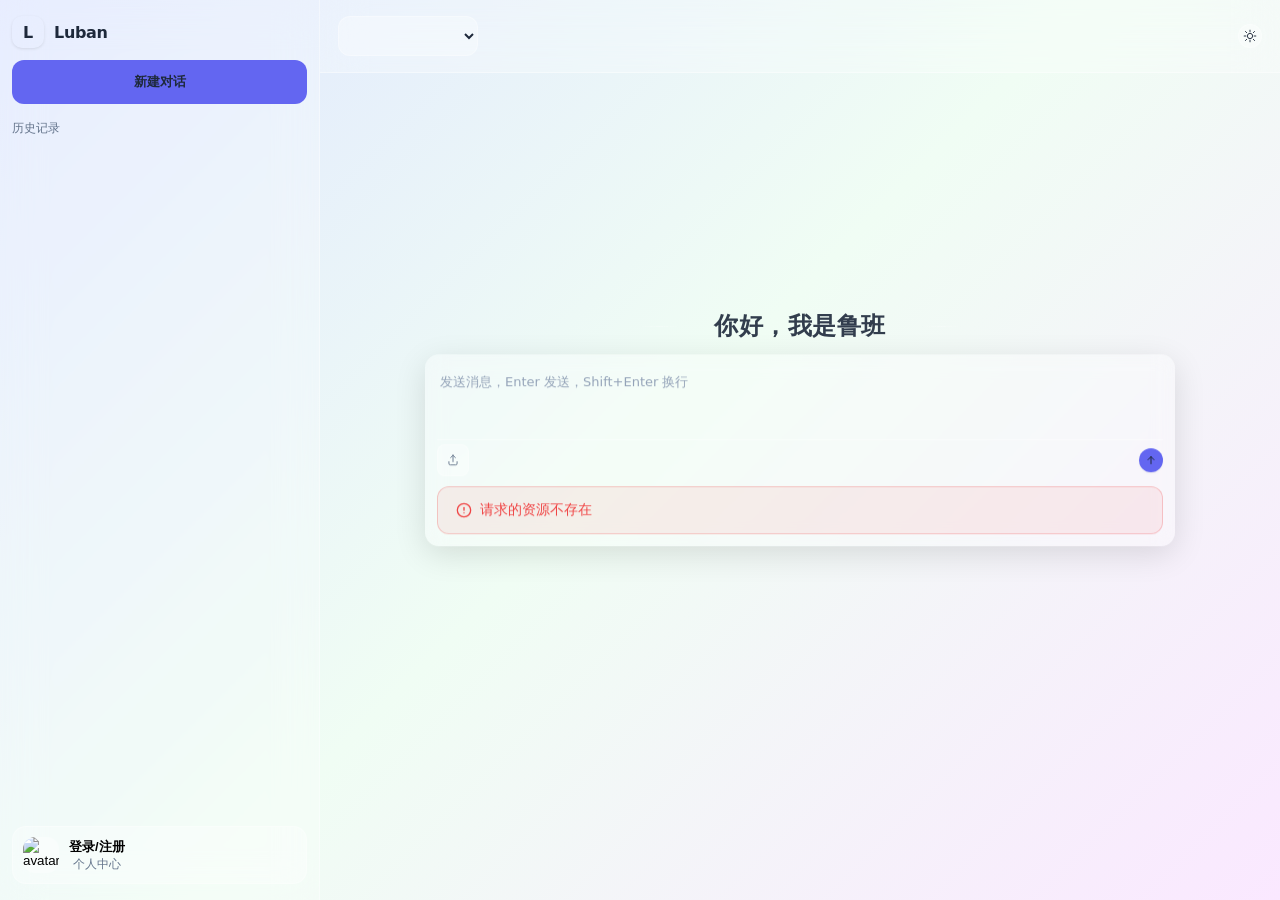
==== commit 6a3b88d5: "优化布局结构，解决主区域滚动时侧边栏跟随的问题" ====
--- a/index.html
+++ b/index.html
@@ -161,7 +161,7 @@
           </dialog>
         </div>
 
-        <div class="composer-shell" style="max-width: 950px !important; width: 95%;">
+        <div class="composer-shell" style="max-width: 750px !important; width: 90%;">
           <textarea
             id="prompt"
             class="textarea"
--- a/css/style.css
+++ b/css/style.css
@@ -66,6 +66,49 @@
   }
 }
 
+/* Typing indicator animation */
+@keyframes typingDot {
+  0%, 20% {
+    opacity: 0;
+    transform: translateY(0);
+  }
+  40% {
+    opacity: 1;
+    transform: translateY(-4px);
+  }
+  60%, 100% {
+    opacity: 0;
+    transform: translateY(0);
+  }
+}
+
+.typing-indicator {
+  display: inline-flex;
+  gap: 4px;
+  align-items: center;
+  padding: 8px 0;
+}
+
+.typing-indicator .dot {
+  width: 6px;
+  height: 6px;
+  border-radius: 50%;
+  background: var(--text-secondary);
+  animation: typingDot 1.4s infinite ease-in-out;
+}
+
+.typing-indicator .dot:nth-child(1) {
+  animation-delay: 0s;
+}
+
+.typing-indicator .dot:nth-child(2) {
+  animation-delay: 0.2s;
+}
+
+.typing-indicator .dot:nth-child(3) {
+  animation-delay: 0.4s;
+}
+
 html[data-theme="dark"] {
   /* Colors - Dark Mode */
   --bg-primary: linear-gradient(135deg, #0f172a 0%, #1e1b4b 50%, #172554 100%);
@@ -409,12 +452,12 @@
 }
 
 .app {
-  display: grid;
-  grid-template-columns: 320px 1fr;
+  display: flex;
   height: 100vh;
 }
 
 .sidebar {
+  width: 320px;
   background: var(--glass-bg);
   backdrop-filter: blur(var(--glass-blur));
   -webkit-backdrop-filter: blur(var(--glass-blur));
@@ -424,6 +467,8 @@
   padding: 16px 12px;
   gap: 16px;
   transition: transform 300ms cubic-bezier(0.16, 1, 0.3, 1);
+  flex-shrink: 0;
+  overflow-y: auto;
 }
 
 /* Sidebar hover effect - glow only (no translateY to avoid jitter) */
@@ -491,21 +536,26 @@
 .sessions {
   display: grid;
   gap: 8px;
-  overflow: auto;
-  padding-right: 2px;
+  overflow-y: auto;
+  overflow-x: hidden;
+  padding: 4px 4px 4px 2px;
+  align-content: start;
 }
 
 .session-item {
   background: var(--glass-bg);
   backdrop-filter: blur(10px);
   -webkit-backdrop-filter: blur(10px);
-  border: 1px solid var(--glass-border);
+  border: 0.8px solid var(--glass-border);
   border-radius: 12px;
-  padding: 10px 10px;
+  padding: 10px 12px;
   display: grid;
   gap: 4px;
   cursor: pointer;
   transition: all var(--transition-base);
+  box-sizing: border-box;
+  width: 100%;
+  flex-shrink: 0;
 }
 
 /* Session card hover effect - lift and glow */
@@ -516,9 +566,9 @@
 }
 
 .session-item.active {
-  outline: 2px solid var(--primary);
+  outline: 1.5px solid var(--primary);
   outline-offset: 1px;
-  box-shadow: 0 0 0 4px var(--primary-glow);
+  box-shadow: 0 0 0 3px var(--primary-glow);
   border-color: rgba(99, 102, 241, 0.3);
 }
 
@@ -538,6 +588,8 @@
   overflow: hidden;
   text-overflow: ellipsis;
   white-space: nowrap;
+  max-width: 100%;
+  line-height: 1.4;
 }
 .session-meta {
   font-size: 12px;
@@ -584,6 +636,9 @@
   display: grid;
   grid-template-rows: auto 1fr auto;
   min-width: 0;
+  padding-bottom: 10px;
+  flex: 1;
+  overflow-y: auto;
 }
 
 .main.empty .messages {
@@ -596,16 +651,22 @@
 }
 
 .main.empty .composer-shell {
-  align-self: center;
-  width: calc(100% - 36px);
-  max-width: 950px !important;
-  margin: 0 auto !important;
+  position: absolute;
+  top: 50%;
+  left: 50%;
+  transform: translate(-50%, -50%);
+  bottom: auto;
+  right: auto;
+  width: calc(100% - 60px);
+  max-width: 750px !important;
+  margin: 0 !important;
   border: none;
-  border-radius: 16px;
+  border-radius: 14px;
   box-shadow: 0 8px 32px rgba(0, 0, 0, 0.12);
-  padding: 20px 18px 16px;
+  padding: 14px 12px 12px;
   background: var(--bg-elevated);
   backdrop-filter: blur(10px);
+  z-index: 50;
 }
 
 .main.empty .greeting {
@@ -617,7 +678,7 @@
   letter-spacing: 0.5px;
   opacity: 0.9;
   position: absolute;
-  bottom: calc(50% + 140px);
+  top: calc(50% - 140px);
   left: 50%;
   transform: translateX(-50%);
   padding: 0 20px;
@@ -684,8 +745,8 @@
 }
 
 .icon-btn {
-  width: 32px;
-  height: 32px;
+  width: 24px;
+  height: 24px;
   border-radius: 999px;
   border: 1px solid var(--border);
   background: var(--bg-elevated);
@@ -701,11 +762,11 @@
   background: var(--bg-hover);
   border-color: var(--border-hover);
   color: var(--text-primary);
-  transform: scale(1.05);
+  transform: scale(1.08) rotate(5deg);
 }
 
 .icon-btn:active:not(:disabled) {
-  transform: scale(0.95);
+  transform: scale(0.92) rotate(-5deg);
 }
 
 .icon-btn:disabled {
@@ -717,36 +778,47 @@
   border-color: transparent;
   color: var(--bg-primary);
   box-shadow: var(--shadow-xs);
+  transition: all 0.25s cubic-bezier(0.34, 1.56, 0.64, 1);
 }
 
 .send-btn:not(:disabled):hover {
   background: var(--primary-2);
-  transform: scale(1.05);
+  transform: scale(1.1) translateY(-2px);
   box-shadow: var(--shadow-sm);
 }
 
 .send-btn:active:not(:disabled) {
-  transform: scale(0.95);
+  transform: scale(0.9);
 }
 
 .send-btn:disabled {
   background: var(--text-muted);
   color: var(--text-secondary);
   cursor: not-allowed;
-  opacity: 0.5;
+  opacity: 0.4;
   transform: none;
   box-shadow: none;
 }
 .icon-send {
-  width: 16px;
-  height: 16px;
+  width: 14px;
+  height: 14px;
 }
 .icon-sun {
-  width: 18px;
-  height: 18px;
+  width: 14px;
+  height: 14px;
   fill: none;
   stroke: var(--text-primary);
   stroke-width: 1.6;
+  transition: transform 0.3s ease, opacity 0.3s ease;
+}
+
+.icon-btn:hover:not(:disabled) .icon-sun {
+  transform: rotate(180deg);
+}
+
+.icon-send {
+  width: 12px;
+  height: 12px;
 }
 
 .model-switcher {
@@ -774,13 +846,14 @@
 }
 
 .messages {
-  padding: 24px 18px;
-  overflow: auto;
+  padding: 24px 18px 120px;
+  overflow-y: auto;
   display: grid;
   gap: 20px;
   scroll-behavior: smooth;
   align-content: flex-start;
   transition: all 0.3s ease;
+  flex: 1;
 }
 
 .msg {
@@ -792,50 +865,69 @@
   justify-content: flex-end;
   flex-direction: row-reverse;
 }
+/* Message Bubble Enhancements */
 .bubble {
   max-width: min(760px, 92%);
   padding: 14px 18px;
   border-radius: 18px;
   border: 1.5px solid rgba(148, 163, 184, 0.4);
   white-space: pre-wrap;
-  line-height: 1.5;
+  line-height: 1.6;
   font-size: 15px;
   box-shadow: var(--shadow-sm);
   transition: box-shadow var(--transition-base), transform var(--transition-base);
-  animation: messageSlideIn 0.3s ease;
+  animation: messageSlideIn 0.25s cubic-bezier(0.34, 1.56, 0.64, 1);
+  word-wrap: break-word;
+  overflow-wrap: break-word;
 }
 
 @keyframes messageSlideIn {
   from {
     opacity: 0;
-    transform: translateY(10px);
+    transform: translateY(8px) scale(0.98);
   }
   to {
     opacity: 1;
-    transform: translateY(0);
+    transform: translateY(0) scale(1);
   }
 }
 
 .msg.user .bubble {
   background: var(--bubble-user);
-  color: var(--bubble-user-text);
+  color: #ffffff;
   margin-left: auto;
   border-radius: 18px 18px 4px 18px;
-  border-color: rgba(99, 102, 241, 0.6);
+  border-color: rgba(99, 102, 241, 0.3);
+  font-weight: 500;
+  backdrop-filter: blur(10px);
+  -webkit-backdrop-filter: blur(10px);
 }
 
 .msg.assistant .bubble {
   background: var(--bubble-assistant);
-  color: var(--bubble-assistant-text);
+  color: var(--text-primary);
   margin-right: auto;
   border-radius: 18px 18px 18px 4px;
-  border-color: rgba(148, 163, 184, 0.5);
-}
-
-.msg.user .bubble:hover,
+  border-color: rgba(148, 163, 184, 0.3);
+  backdrop-filter: blur(15px);
+  -webkit-backdrop-filter: blur(15px);
+}
+
+.msg.user .bubble:hover {
+  box-shadow: 0 8px 24px rgba(99, 102, 241, 0.3);
+  transform: translateY(-1px);
+}
+
 .msg.assistant .bubble:hover {
-  box-shadow: var(--shadow-md);
-}
+  box-shadow: 0 8px 24px rgba(148, 163, 184, 0.2);
+  transform: translateY(-1px);
+  background: rgba(255, 255, 255, 0.6);
+}
+
+html[data-theme="dark"] .msg.assistant .bubble:hover {
+  background: rgba(51, 65, 85, 0.6);
+}
+
 .msg-meta {
   display: none;
 }
@@ -846,7 +938,7 @@
     rgba(255, 255, 255, 0),
     rgba(255, 255, 255, 0.1)
   );
-  padding: 12px 18px 14px;
+  padding: 10px 16px 22px;
 }
 
 html[data-theme="dark"] .composer {
@@ -858,26 +950,30 @@
 }
 
 .composer-shell {
+  position: sticky;
+  bottom: 10px;
   background: var(--glass-bg);
   backdrop-filter: blur(var(--glass-blur));
   -webkit-backdrop-filter: blur(var(--glass-blur));
   display: flex;
   flex-direction: column;
-  border-radius: 18px;
+  border-radius: 14px;
   border: 1px solid var(--glass-border);
-  padding: 12px;
+  padding: 8px;
   transition: border-color var(--transition-fast), box-shadow var(--transition-fast);
-  max-width: 950px !important;
+  max-width: 750px !important;
   margin: 0 auto !important;
+  z-index: 50;
 }
 
 .main:not(.empty) .composer-shell {
-  margin-top: -60px !important;
+  /* Fixed positioning, no margin needed */
 }
 
 body .composer-shell {
   max-width: 950px !important;
-  margin: 0 auto;
+  margin-left: auto;
+  margin-right: 30px;
 }
 
 .composer-shell:focus-within {
@@ -900,16 +996,17 @@
   flex: 1;
   border: none;
   border-radius: 0;
-  padding: 6px 4px;
+  padding: 4px 3px;
   background: transparent;
   color: var(--text-primary);
   resize: none;
   outline: none;
-  min-height: 60px;
+  min-height: 40px;
   font-family: inherit;
-  font-size: 15px;
+  font-size: 13px;
   line-height: 1.5;
   pointer-events: auto;
+  transition: min-height var(--transition-fast);
 }
 
 .textarea::placeholder {
@@ -934,21 +1031,21 @@
   display: flex;
   align-items: center;
   justify-content: space-between;
-  margin-top: 8px;
-  padding-top: 8px;
+  margin-top: 4px;
+  padding-top: 4px;
   border-top: 1px solid var(--glass-border);
 }
 
 .composer-actions-left {
   display: flex;
   align-items: center;
-  gap: 6px;
+  gap: 4px;
 }
 
 .composer-actions-right {
   display: flex;
   align-items: center;
-  gap: 8px;
+  gap: 4px;
 }
 
 .select {
@@ -975,10 +1072,32 @@
   background: var(--bg-elevated);
   color: var(--text-primary);
   border-radius: 12px;
-  padding: 10px 12px;
+  padding: 10px 14px;
   cursor: pointer;
   font-weight: 650;
   transition: all var(--transition-fast);
+  position: relative;
+  overflow: hidden;
+  min-height: 44px;
+}
+
+/* Button ripple effect */
+.btn::after {
+  content: '';
+  position: absolute;
+  top: 50%;
+  left: 50%;
+  width: 0;
+  height: 0;
+  border-radius: 50%;
+  background: rgba(255, 255, 255, 0.3);
+  transform: translate(-50%, -50%);
+  transition: width 0.3s, height 0.3s;
+}
+
+.btn:active::after {
+  width: 200px;
+  height: 200px;
 }
 
 .btn:hover:not(:disabled) {
@@ -989,7 +1108,7 @@
 }
 
 .btn:active:not(:disabled) {
-  transform: translateY(0);
+  transform: translateY(0) scale(0.98);
   box-shadow: none;
 }
 
@@ -1014,15 +1133,17 @@
 }
 
 html[data-theme="dark"] .bubble {
-  border-color: rgba(148, 163, 184, 0.3);
+  border-color: rgba(148, 163, 184, 0.25);
 }
 
 html[data-theme="dark"] .msg.user .bubble {
-  border-color: rgba(129, 140, 248, 0.5);
+  border-color: rgba(129, 140, 248, 0.3);
+  color: #ffffff;
 }
 
 html[data-theme="dark"] .msg.assistant .bubble {
-  border-color: rgba(148, 163, 184, 0.25);
+  border-color: rgba(148, 163, 184, 0.2);
+  color: var(--text-primary);
 }
 
 html[data-theme="dark"] .send-btn {
@@ -1053,9 +1174,9 @@
 }
 
 .upload-btn {
-  width: 36px;
-  height: 36px;
-  border-radius: 10px;
+  width: 32px;
+  height: 32px;
+  border-radius: 8px;
   border: 1px solid var(--border);
   background: var(--bg-elevated);
   cursor: pointer;
@@ -1063,22 +1184,47 @@
   display: grid;
   place-items: center;
   transition: all var(--transition-fast);
-}
+  position: relative;
+  overflow: hidden;
+}
+
+.upload-btn::after {
+  content: '';
+  position: absolute;
+  inset: 0;
+  background: var(--primary);
+  opacity: 0;
+  transition: opacity var(--transition-fast);
+}
+
 .upload-btn:hover {
   background: var(--bg-hover);
   border-color: var(--border-hover);
   transform: scale(1.05);
 }
+
+.upload-btn:hover::after {
+  opacity: 0.1;
+}
+
 .upload-btn:active {
   transform: scale(0.95);
 }
+
 .upload-btn input {
   display: none;
 }
+
 .icon-upload {
-  width: 18px;
-  height: 18px;
+  width: 14px;
+  height: 14px;
   stroke: var(--text-secondary);
+  transition: transform var(--transition-fast);
+}
+
+.upload-btn:hover .icon-upload {
+  transform: translateY(-2px);
+  stroke: var(--primary);
 }
 
 .attachments {
@@ -1097,17 +1243,29 @@
 
 .error-bar {
   margin-top: 10px;
-  padding: 12px 16px;
+  padding: 14px 18px;
   border-radius: 12px;
   border: 1px solid var(--danger-border);
   background: var(--danger-bg);
   color: var(--danger);
   font-size: 14px;
+  font-weight: 500;
   display: flex;
   align-items: center;
   gap: 8px;
-  animation: slideDown var(--transition-base);
+  animation: errorSlideIn 0.35s cubic-bezier(0.34, 1.56, 0.64, 1);
   transition: all var(--transition-fast);
+}
+
+@keyframes errorSlideIn {
+  from {
+    opacity: 0;
+    transform: translateY(-12px) scale(0.9);
+  }
+  to {
+    opacity: 1;
+    transform: translateY(0) scale(1);
+  }
 }
 
 .error-bar::before {
@@ -1343,20 +1501,22 @@
 }
 
 .form-group input {
-  padding: 10px 12px;
+  padding: 12px 14px;
   border: 1px solid var(--border);
-  border-radius: 8px;
+  border-radius: 10px;
   background: var(--bg-primary);
   color: var(--text-primary);
-  font-size: 14px;
+  font-size: 15px;
   font-family: inherit;
-  transition: border-color var(--transition-fast), box-shadow var(--transition-fast);
+  transition: border-color var(--transition-fast), box-shadow var(--transition-fast), transform var(--transition-fast);
+  min-height: 44px;
 }
 
 .form-group input:focus {
   outline: none;
   border-color: var(--primary);
   box-shadow: 0 0 0 3px var(--focus-ring);
+  transform: translateY(-1px);
 }
 
 .form-group input::placeholder {
@@ -1431,6 +1591,9 @@
   .sidebar {
     display: none;
   }
+  .composer-shell {
+    left: 0;
+  }
 }
 
 /* Custom Scrollbar */
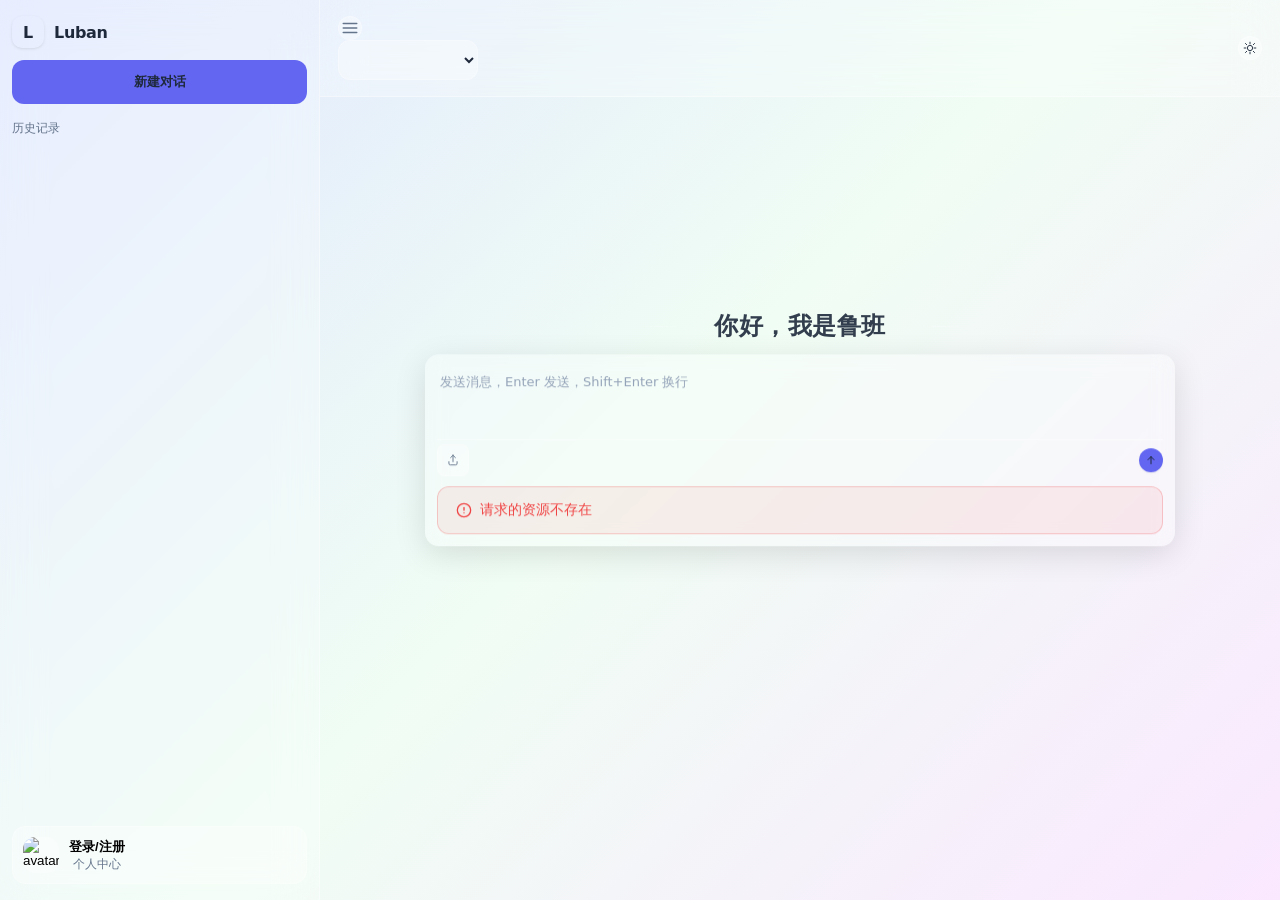
==== commit 5b9b0bc6: "添加侧边栏隐藏/展示开关按钮功能" ====
--- a/index.html
+++ b/index.html
@@ -40,6 +40,22 @@
       <main class="main">
         <header class="topbar">
           <div class="topbar-left">
+            <button
+              id="sidebarToggle"
+              class="icon-btn"
+              type="button"
+              aria-label="切换侧边栏"
+            >
+              <svg class="icon-menu" viewBox="0 0 24 24" aria-hidden="true">
+                <path
+                  d="M3 12h18M3 6h18M3 18h18"
+                  fill="none"
+                  stroke="currentColor"
+                  stroke-width="2"
+                  stroke-linecap="round"
+                />
+              </svg>
+            </button>
             <div class="model-switcher">
               <select id="modelSelect" class="select model-select"></select>
             </div>
--- a/css/style.css
+++ b/css/style.css
@@ -456,6 +456,19 @@
   height: 100vh;
 }
 
+/* Sidebar toggle button icon */
+.icon-menu {
+  width: 18px;
+  height: 18px;
+  stroke: var(--text-primary);
+  stroke-width: 2;
+  transition: transform 0.3s ease;
+}
+
+.icon-btn:hover:not(:disabled) .icon-menu {
+  transform: scale(1.1);
+}
+
 .sidebar {
   width: 320px;
   background: var(--glass-bg);
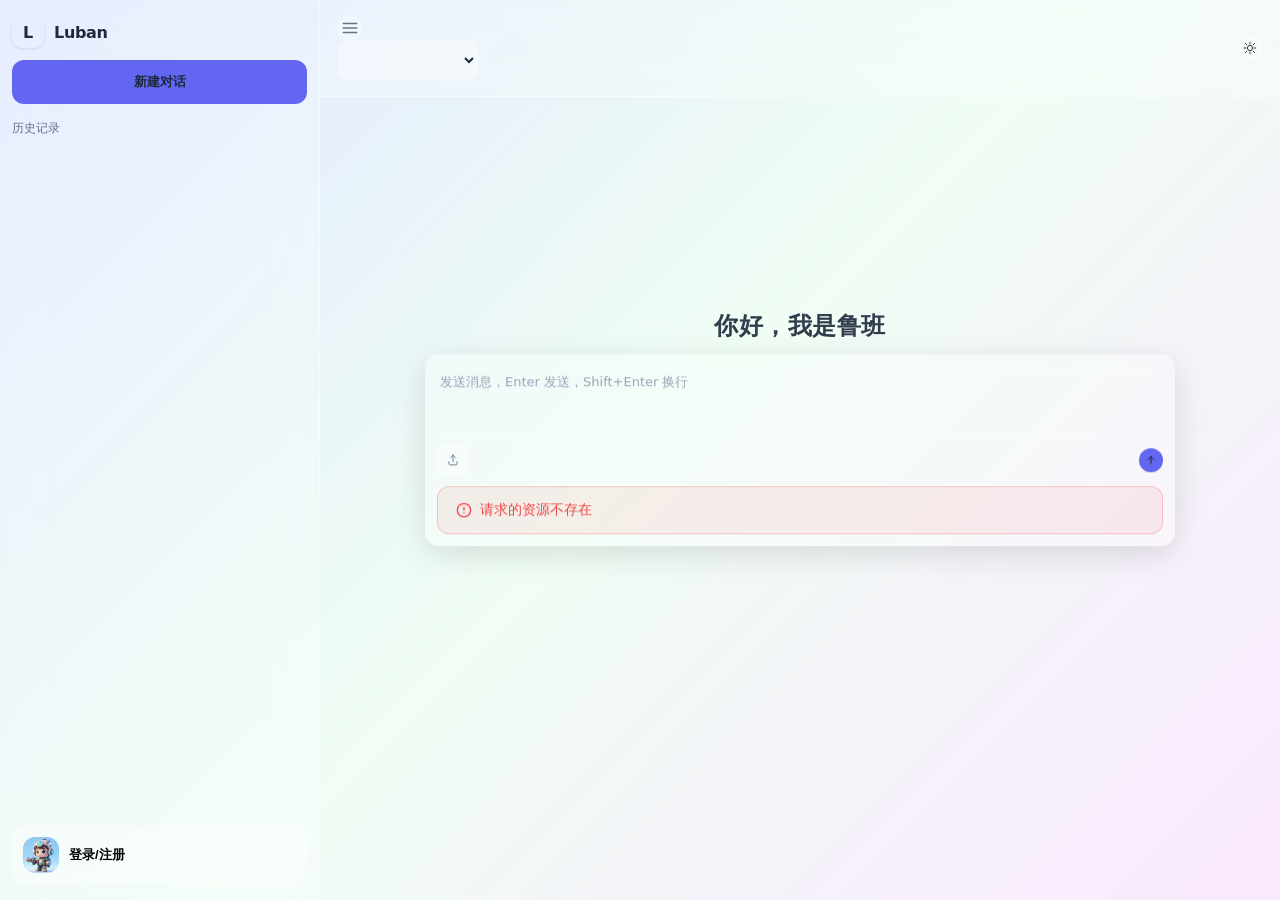
==== commit ff436143: "使用本地图片作为默认头像，替换外部CDN URL" ====
--- a/index.html
+++ b/index.html
@@ -28,10 +28,10 @@
 
         <div class="sidebar-footer">
           <button id="meBtn" class="me">
-            <img id="meAvatar" class="me-avatar" alt="avatar" src="https://img.alicdn.com/imgextra/i3/O1CN01QLt9r31b7x4MN6qUL_!!6000000003419-2-tps-116-116.png" />
+            <img id="meAvatar" class="me-avatar" alt="avatar" src="images/luban1.jpeg" />
             <div class="me-meta">
               <div id="meName" class="me-name">登录/注册</div>
-              <div class="me-sub">个人中心</div>
+              <!-- <div class="me-sub">个人中心</div> -->
             </div>
           </button>
         </div>
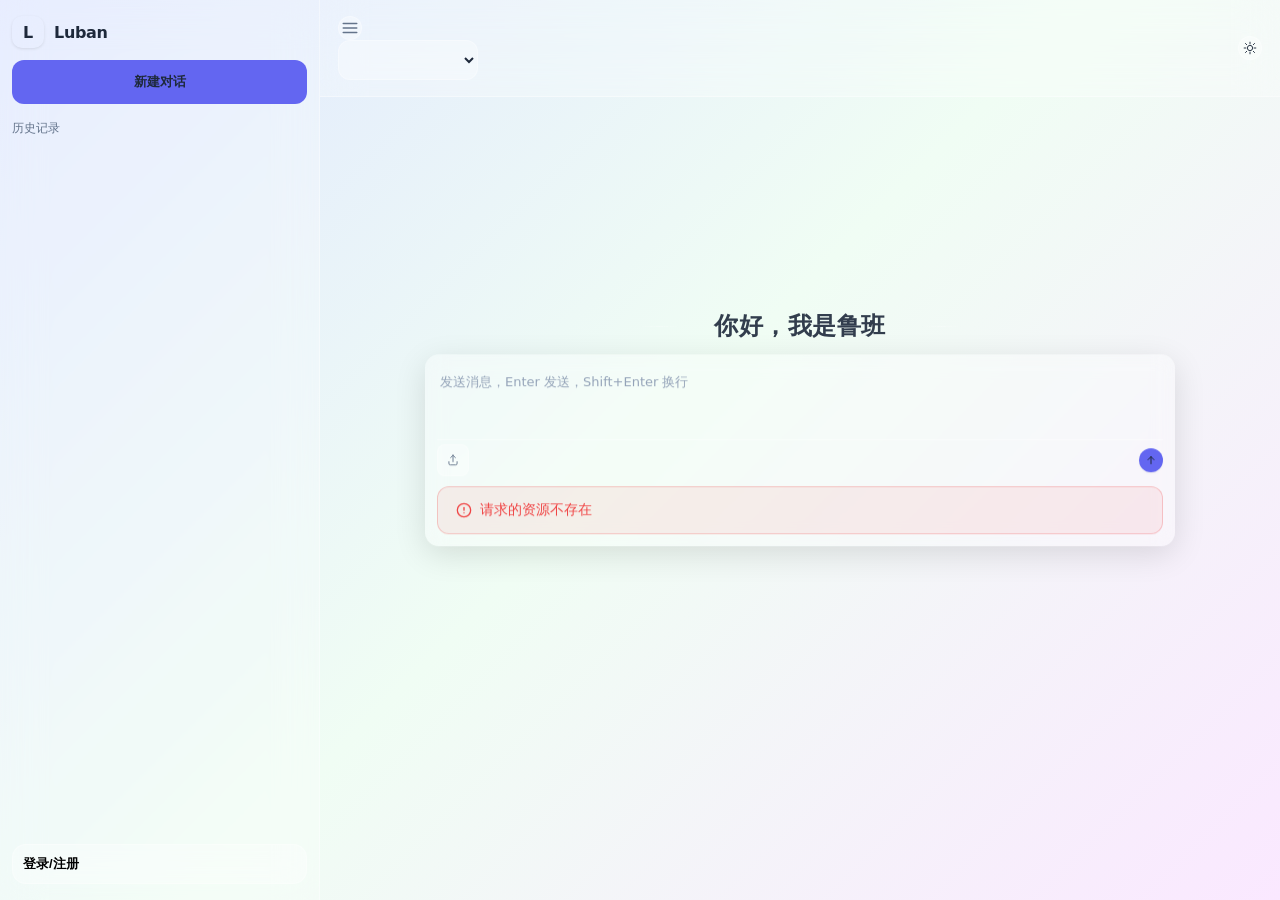
==== commit d96449a3: "优化头像显示逻辑：未登录时隐藏头像，登录后显示 - 在 HTML 中为头像元素添加 hidden 类作为默认状态 - 添加 .me-avatar.hidden CSS 样式实现隐藏效果 - 登录/注册" ====
--- a/index.html
+++ b/index.html
@@ -28,7 +28,7 @@
 
         <div class="sidebar-footer">
           <button id="meBtn" class="me">
-            <img id="meAvatar" class="me-avatar" alt="avatar" src="images/luban1.jpeg" />
+            <img id="meAvatar" class="me-avatar hidden" alt="avatar" src="images/luban1.jpeg" />
             <div class="me-meta">
               <div id="meName" class="me-name">登录/注册</div>
               <!-- <div class="me-sub">个人中心</div> -->
--- a/css/style.css
+++ b/css/style.css
@@ -635,6 +635,9 @@
   object-fit: cover;
   background: var(--border);
 }
+.me-avatar.hidden {
+  display: none;
+}
 .me-name {
   font-weight: 700;
   font-size: 13px;
